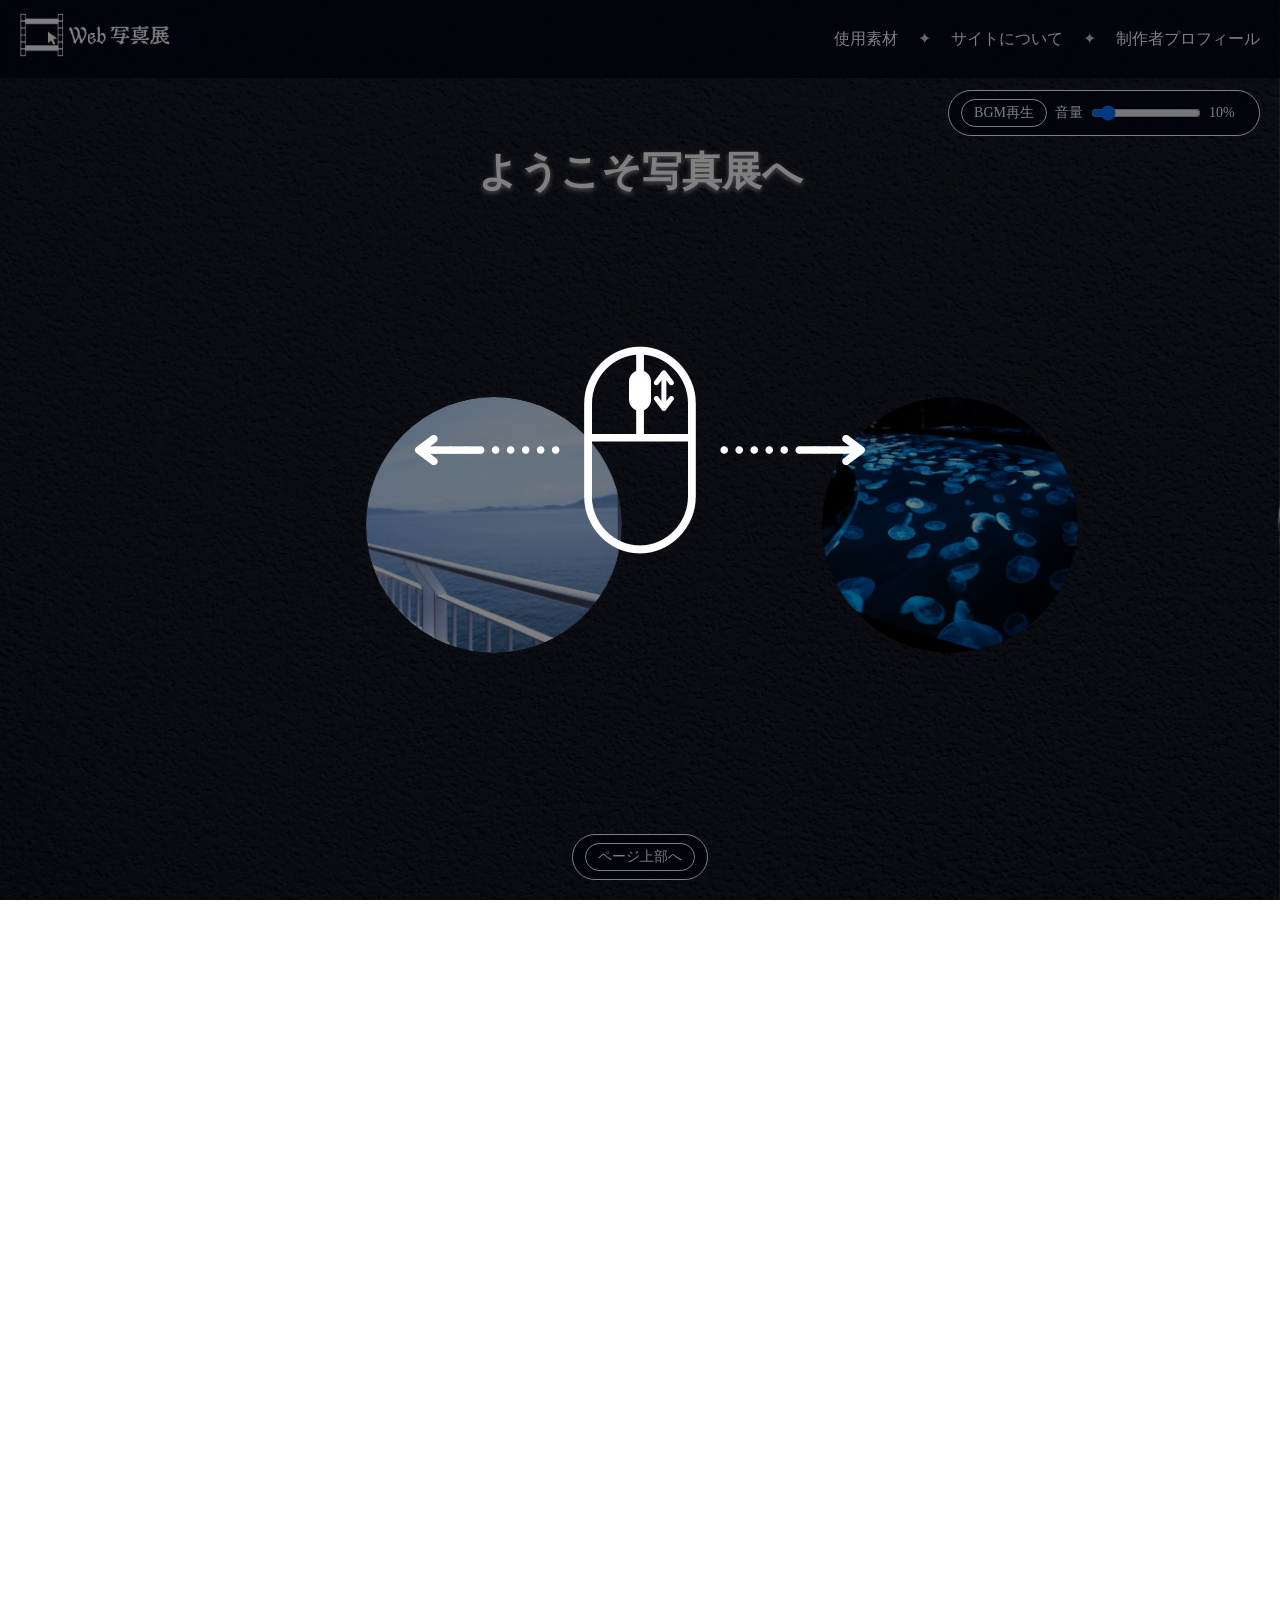
==== index.html @ 3558d945 "Add files via upload" ====
<!DOCTYPE html>
<html lang="ja">
<head>
    <meta charset="UTF-8">
    <meta name="viewport" content="width=device-width, initial-scale=1.0">
    <title>Web美術館</title>
    <link rel="stylesheet" href="all.css">
    <script src="all.js" defer></script>
</head>
<body>
    <img src="image/index.webp" class="body-bg" id="body-bg">
    <div class="overlay" id="overlay"></div>
    <!-- ヘッダー -->
    <header class="header">
        <div class="header-infomation">
            <a href="#home" class="logo">
                <img src="image/logoa.png" alt="ロゴ">
            </a>
            <button class="hamburger" id="hamburger" type="button" aria-label="メニューを開閉" aria-expanded="false">
                <span></span>
                <span></span>
                <span></span>
            </button>
            <nav class="nav">
                <ul>
                    <li><a href="credits.html">使用素材</a></li>
                    <li class="nav-separator" aria-hidden="true">✦</li>
                    <li><a href="about.html">サイトについて</a></li>
                    <li class="nav-separator" aria-hidden="true">✦</li>
                    <li><a href="profile.html">制作者プロフィール</a></li>
                </ul>
            </nav> 
        </div>
    </header>
    <!-- BGM -->
    <audio id="bgm" loop preload="auto">
        <source src="bgm/Le-Musee.mp3" type="audio/mpeg">
    </audio>

    <div class="bgm-control control-panel">
        <button id="bgm-toggle" class="control-button" type="button">BGM再生</button>
        <label for="bgm-volume" class="bgm-volume-label">音量</label>
        <input id="bgm-volume" class="bgm-volume" type="range" min="0" max="100" value="10">
        <span id="bgm-volume-value" class="bgm-volume-value">10%</span>
    </div>
    <!-- ピクトグラム -->
    <div class="opening" id="opening">
        <img src="image/pictogram.png">
    </div>
    <!-- メイン -->
    <main id="page-content">
        <h1 id="page-title">
            ようこそ写真展へ
        </h1>
        <div class="section">
            <div class="track" id="gallery-track"></div>
          </div>      
    </main>
    <div class="popup" id="popup">

  <div class="popup-content">

    <!-- 閉じる -->
    <button
      class="close-btn"
      id="popup-close"
      type="button"
      aria-label="閉じる"
    >
      &times;
    </button>

    <!-- 写真・説明 -->
    <div class="popup-flex">
      <!-- スマホではここを左右スワイプ -->
      <div
        class="popup-image"
        id="popup-swipe-area"
      >
        <img
          id="popup-image"
          src=""
          alt=""
        >
      </div>
      <div class="popup-text">
        <h2 id="popup-title"></h2>
        <p id="popup-description"></p>
      </div>
    </div>
    <!-- PC用：下部ナビゲーション -->
    <div class="popup-navigation">
      <button
        class="popup-arrow"
        id="popup-prev"
        type="button"
        aria-label="前の写真"
      >
        &#10094;
      </button>
      <button
        class="popup-arrow"
        id="popup-next"
        type="button"
        aria-label="次の写真"
      >
        &#10095;
      </button>
    </div>
  </div>
</div>
    <!-- トップへ戻る -->
<div class="to-top-control control-panel">
  <a
    href="#home"
    class="control-button"
    id="back-home-button"
  >
    トップへ
  </a>
  <button
    class="control-button"
    type="button"
    onclick="window.scrollTo({top:0,behavior:'smooth'})"
  >
    ページ上部へ
  </button>
</div>
</body>
</html>
---- all.css ----
/* 全体リセット */
* {
    margin: 0;
    padding: 0;
    box-sizing: border-box;
  }

  body {
    font-family: "Kaisei HarunoUmi";
    line-height: 1.6;
    margin: 0;
    min-height: 100vh;
    min-height: var(--page-height);
  }

.body-bg {
  position: fixed;
  inset: 0;
  width: 100%;
  height: 100%;
  object-fit: cover;
  z-index: -999;
  pointer-events: none;
}
  main {
    margin-top: 140px; 
  }

  @media (max-width: 768px) {
    main {
      margin-top: 150px;
    }
  }

  @font-face {
    font-family: "Kaisei HarunoUmi";
    src: url('font/KaiseiHarunoUmi-Regular.ttf') format('truetype');
    font-weight: normal;
    font-style: normal;
  }

  /* ===== 背景 ===== */
.overlay {
  position: fixed;
  inset: 0;
  width: 100%;
  height: 100%;
  background-repeat: repeat-y;
  background-size: 100% auto;
  background-position: center top;
  pointer-events: none;
  z-index: 10;
}

.overlay-horizontal {
  position: fixed;
  top: 0;
  left: 0;
  width: 100%;
  height: 100%;
  background-repeat: repeat-x;
  background-size: auto 100%;
  background-position: left center;
}



.index{
  background-image: url('image/indexback.jpeg');
}
  /* ===== ヘッダー ===== */
  .header {
    position:  fixed;
    top: 0;
    width: 100%;
    z-index: 1000;
    background-color: rgba(0, 4, 20, 0.8);
    background-size: auto 50px;
    padding: 10px 20px;
  }
  
  .header-infomation {
    display: flex;
    justify-content: space-between;
    align-items: center;
    color: #fff;
  }
  
  .logo img {
    width: auto;
    height: 50px;
  }

/* ===== ハンバーガーボタン ===== */
.hamburger {
  display: none;
  flex-direction: column;
  justify-content: space-between;
  width: 28px;
  height: 20px;
  background: none;
  border: none;
  cursor: pointer;
}

.hamburger span {
  width: 100%;
  height: 2px;
  background-color: #fff;
  border-radius: 999px;
  transition: transform 0.25s ease, opacity 0.25s ease;
}

.hamburger.active span:nth-child(1) {
  transform: translateY(9px) rotate(45deg);
}

.hamburger.active span:nth-child(2) {
  opacity: 0;
}

.hamburger.active span:nth-child(3) {
  transform: translateY(-9px) rotate(-45deg);
}

/* ナビ（PC版） */
.nav ul {
  display: flex;
  align-items: center; 
  list-style: none;
}

.nav ul li {
  margin-left: 20px;
}

.nav ul li.nav-separator {
  margin-left: 20px;
  color: #fff;
  opacity: 0.8;
}

.nav ul li a {
  position: relative;
  display: inline-block;
  color: #fff;
  text-decoration: none;
  display: block;
  padding: 8px 0;
}
.nav ul li a::after {
  content: "";
  position: absolute;
  left: 0;
  bottom: -2px;
  width: 100%;
  height: 1px;
  background-color: currentColor;
  transform: scaleX(0);
  transform-origin: right;
  transition: transform 0.3s ease;
}

.nav ul li a:hover::after {
  transform: scaleX(1);
  transform-origin: left;
}
/* ナビ（スマホ版） */
@media (max-width: 768px) {
  .header-infomation {
    position: relative;
    flex-wrap: wrap;
    gap: 10px;
  }

  .hamburger {
    display: flex;
  }

  .nav {
    position: absolute;
    top: 100%;
    left: 0;
    width: 100%;
    padding: 16px 20px;
    background-color: rgba(0, 4, 20, 0.8);
    opacity: 0;
    transform: translateY(-20px);
    visibility: hidden;
    transition: opacity 0.3s ease, transform 0.3s ease;
    pointer-events: none;
    border-radius: 12px;
  }

  .nav.active {
    opacity: 1;
    transform: translateY(0);
    visibility: visible;
    pointer-events: auto;
  }

  .nav ul {
    flex-direction: column;
    margin-top: 8px;
    align-items: stretch; 
  }

  .nav ul li {
    margin: 10px 0 0 0;
    padding: 10px 0;
  }

  .nav ul li.nav-separator {
    display: none;
  }
}

/* ===== 共通コントロール ===== */
.control-panel {
  position: fixed;
  display: flex;
  align-items: center;
  gap: 8px;
  padding: 8px 12px;
  border: 1px solid #fff;
  border-radius: 999px;
  background-color: rgba(0, 4, 20, 0.8);
  color: #fff;
  z-index: 900;
  transition: background-color 0.2s ease;
}

.control-panel:hover {
  background-color: rgba(0, 4, 20, 1);
}

.control-button {
  display: inline-flex;
  align-items: center;
  justify-content: center;
  padding: 6px 12px;
  border: 1px solid #fff;
  border-radius: 999px;
  background: transparent;
  color: #fff;
  font-family: inherit;
  font-size: 14px;
  line-height: 1;
  text-decoration: none;
  cursor: pointer;
  transition: background-color 0.2s ease;
}

.control-button:hover {
  background-color: rgba(255, 255, 255, 0.12);
}

/* ===== BGMコントロール ===== */
.bgm-control {
  top: 90px;
  right: 20px;
}

.bgm-volume-label {
  font-size: 14px;
}

.bgm-volume {
  width: 110px;
}

.bgm-volume-value {
  min-width: 38px;
  font-size: 14px;
}

/* ===== トップへ戻る ===== */
.to-top-control {
  left: 50%;
  bottom: 20px;
  transform: translateX(-50%);
}
.to-top-control .control-button {
  white-space: nowrap;
}

/* スマホ */
@media (max-width: 768px) {
  .bgm-control,
  .to-top-control {
    position: fixed;
    right: 14px;
    left: auto;
    display: flex;
    align-items: center;
    gap: 8px;
    width: auto;
    min-width: 0;
    padding: 8px 12px;
    border-radius: 999px;
    z-index: 1001;
  }

  .bgm-control {
    top: auto;
    bottom: 14px;
  }

  .to-top-control {
    top: auto;
    bottom: 14px;
    left: auto;
    right: 14px;
    transform: none;
  }

  body.has-bgm .to-top-control {
    bottom: 74px;
  }
}


/* ===== オープニング ===== */
.opening{
  position: fixed;
  inset: 0;
  z-index: 9999;
  display: flex;
  justify-content: center;
  align-items: center;
  background: rgba(0,0,0,0.5);
  opacity: 1;
  visibility: visible;
  transition:
    opacity 1.8s ease,
    visibility 1.8s ease;
}

/* 消える */
.opening.hide{
  opacity: 0;
  visibility: hidden;
  pointer-events: none;
}

/* 画像 */
.opening img{
  width: min(500px, 80vw);
  max-width: 100%;
}

/*スマホ*/
@media (max-width: 768px){

  .opening{
    display: none;
  }
}

/* ===== テキスト ===== */
h1 {
  color: #fff;
  position: fixed;
  width: 100%;
  text-align: center;
  font-size: 40px;
  text-shadow: 0px 2px 5px #ffffff9d;
  z-index: 500;
}

h2 {
  font-size: 35px;
}

@media (max-width: 767px) {
  h1 {
    font-size: 35px;
    position: relative;
    z-index: 500;
  }

  h2 {
    font-size: 25px;
  }
}
/* ===== 写真スクロール ===== */

/* スクロールの慣性を安定させる */
html {
  scroll-behavior: auto;
  -webkit-overflow-scrolling: touch;
}

.section {
  padding-top: 150px;
  position: fixed;
  top: 0;
  left: 0;
  width: 100%;
  height: 100vh;
  overflow: hidden;
  z-index: 20;
}

.track {
  display: flex;
  align-items: center;
  height: 100%;
  gap: 20px;
  will-change: transform;
}

.track a {
  display: block;
  cursor: pointer;
}

.track .img-wrap {
  position: relative;
  display: block;
  width: 20vw;
  aspect-ratio: 1 / 1;
  border-radius: 50%;
  overflow: hidden;
  flex-shrink: 0;
  transition: transform 0.3s ease;
}

.track .img-wrap img {
  width: 100%;
  height: 100%;
  object-fit: cover;
  border-radius: 50%;
  transition: transform 0.2s ease;
}

.track .img-wrap-square {
  position: relative;
  display: block;
  width: 20vw;
  overflow: hidden;
  flex-shrink: 0;
  transition: transform 0.3s ease;
}

.square {
  aspect-ratio: 1 / 1;
  object-fit: contain;
}

.square img{
  object-fit: contain;
}

.track .img-wrap-square img {
  width: 100%;
  height: 100%;
  object-fit: cover;
  object-fit: contain;
  transition: transform 0.2s ease;
}

.c-bnr.bg {
  position: relative;
}

.c-bnr.bg::before,
.c-bnr.bg::after {
  content: "";
  position: absolute;
  inset: 0;
  margin: auto;
  opacity: 0;
  transition: 0.3s cubic-bezier(0.45, 0, 0.55, 1);
  border-radius: 50%;
}

.c-bnr.bg::before {
  background: rgba(0, 0, 0, 0.6);
  z-index: 100;
}

.c-bnr.bg::after {
  position: absolute;
  inset: 0;
  content: attr(data-text);
  white-space: pre-line;
  display: flex;
  justify-content: center;
  align-items: center;
  color: #fff;
  font-size: 22px;
  text-align: center;
  line-height: 1.4;
  padding: 0 12px;
  z-index: 110;
}


/* PC */
@media (min-width: 768px) {
  .track {
    gap: 200px;
  }

  .track a:active{
    transform: scale(0.95);
  }

  .c-bnr.bg:hover::before,
  .c-bnr.bg:hover::after {
    opacity: 1;
  }

  .img-wrap:hover {
    transform: scale(1.2);
    box-shadow: 0 0 40px rgba(255,255,255,0.4);
  }

  .img-wrap-square:hover {
    transform: scale(1.2);
  }
}
  
/*スマホ*/
@media (max-width: 767px) {

  .section {
    display: flex;
    justify-content: center;
    position: relative;
    height: auto;
    padding: 80px 0;
  }

  .track {
    width: 100%;
    flex-direction: column;
    align-items: center;
    gap: 100px;
    transform: none !important;
  }

  .track .img-wrap {
    width: 70%; 
    max-width: 400px;
  }

  .track .img-wrap-square {
    width: 70%; 
    max-width: 400px;
  }

  .track img {
    width: 100%; 
  }
 
  .track a {
    display: flex;
    justify-content: center;
    width: 100%;
  }

  .c-bnr.bg::before,
  .c-bnr.bg::after {
    opacity: 1;
  }
}


/* ===== ポップアップ ===== */

/* クリックする画像 */
.popup-trigger {
  width: 300px;
  cursor: pointer;
}

/* 背景 */
.popup {
  position: fixed;
  inset: 0;
  display: flex;
  justify-content: center;
  align-items: center;
  padding: 28px;
  box-sizing: border-box;
  background: rgba(0, 0, 0, 0.925);
  opacity: 0;
  visibility: hidden;
  transition: 0.3s;
  z-index: 9999;
}

/* 表示状態 */
.popup.active {
  opacity: 1;
  visibility: visible;
}

/* ポップアップ本体 */
.popup-content {
  position: relative;
  width: 100%;
  height: 100%;
  max-width: 1200px;
  padding: 10px;
  display: flex;
  flex-direction: column;
  align-items: center;
  justify-content: center;
  overflow: visible;
  color: #fff;
  pointer-events: none;
}

.popup-text{
  text-align: center;
  pointer-events: auto;
}

/* ×ボタン */
.close-btn {
  position: absolute;
  top: 0px;
  right: 0px;
  width: 50px;
  height: 50px;
  border: none;
  border-radius: 50%;
  background: #fff;
  box-shadow: 0 4px 12px rgba(0, 0, 0, 0.25);
  font-size: 30px;
  line-height: 1;
  color: #000414;
  display: flex;
  justify-content: center;
  align-items: center;
  cursor: pointer;
  transition: 0.2s;
  pointer-events: auto;
}

.close-btn:hover {
  transform: scale(1.1);
}

/* PC*/
.popup-flex {
  display: flex;
  gap: 30px;
  align-items: center;
  min-height: 0;
  flex: 1;
  overflow-y: auto;
  justify-content: center;
}

.popup-image {
  flex: 0 0 auto;
  height: 100%;
  aspect-ratio: 1 / 1;
  overflow: hidden;
  display: flex;
  align-items: center;
  justify-content: center;
}

.popup-image img {
  display: block;
  max-width: 100%;
  max-height: 100%;
  width: auto;
  height: auto;
  object-fit: contain;
  pointer-events: auto;
}

.popup-text {
  flex: 1;
  justify-content: center;
}

.popup-text h2 {
  margin: 0 0 15px;
  text-align: center;
}

.popup-text p {
  margin: 0;
  line-height: 1.8;
  text-align: center;
  white-space: pre-wrap;
}

/* PCのみ縦書き */
@media (min-width: 769px) {
  .popup-text {
    writing-mode: vertical-rl;
    text-orientation: upright;
    text-align: center;
  }

  .popup-text h2,
  .popup-text p {
    margin: 0 0 0 15px;
  }
}

/* スマホ */
@media (max-width: 768px) {
   .popup-image {
    height: auto;
  }

  .popup-content {
    justify-content: center;
  }

  .popup-flex {
    flex: none;
    height: auto;
    flex-direction: column;
    align-items: center;
    justify-content: center;
  }
}
/* ===== ポップアップ下部ナビゲーション ===== */

.popup-navigation {
  flex-shrink: 0;

  display: flex;
  justify-content: center;
  align-items: center;
  gap: 30px;

  width: 100%;
  min-height: 80px;
  padding-top: 15px;

  pointer-events: auto;
}

.popup-arrow {
  display: flex;
  justify-content: center;
  align-items: center;

  width: 56px;
  height: 56px;
  padding: 0;

  border: 1px solid rgba(255, 255, 255, 0.8);
  border-radius: 50%;

  background-color: rgba(0, 4, 20, 0.75);
  color: #fff;

  font-family: inherit;
  font-size: 32px;
  line-height: 1;

  cursor: pointer;
  pointer-events: auto;

  transition:
    background-color 0.2s ease,
    transform 0.2s ease;
}

.popup-arrow:hover {
  background-color: rgba(0, 4, 20, 1);
  transform: scale(1.1);
}

#popup-swipe-area {
  touch-action: pan-y;
}

.popup-image img {
  transition: opacity 0.18s ease;
}

.popup-image img.is-changing {
  opacity: 0;
}
/* スワイプ中にブラウザの横操作を発生させない */
#popup-swipe-area {
  touch-action: pan-y;
}

/* 写真切り替え時 */
.popup-image img {
  transition: opacity 0.18s ease;
}

.popup-image img.is-changing {
  opacity: 0;
}


/* ===== スマホ ===== */

@media (max-width: 768px) {

  /* スマホでは矢印を非表示 */
  .popup-arrow {
    display: none;
  }

  #popup-swipe-area {
    width: 100%;
    cursor: grab;
  }

  #popup-swipe-area:active {
    cursor: grabbing;
  }
}

/* ===== 欄外 ===== */
  
.site-main {
  margin: 100px auto; 
  min-width: 250px;
  padding: 20px;
  background-color: #000000d2;
  width: 80%;
  max-width: 1000px;
  z-index: 0;
}

.profile-content {
  display: flex; 
  flex-direction: row;
  align-items: flex-start;
  gap: 5%;
  margin-top: 20px;
}

.profile-content img {
  width: 40%;
}

.profile-content p {
  width: 55%;
  color: #fff;
  margin-top: 0;
}

@media (max-width: 768px) {
  .profile-content {
    flex-direction: column;
    align-items: center;
    justify-content: center;
    text-align: center;
  }

  .profile-content img {
    width: 80%;
  }

  .profile-content p {
    width: 80%;
    margin-top: 20px;
  }
}

.maintitle {
  color: #fff;
  position: relative;
  width: auto;
  text-align: left;
  font-size: 30px;
  text-shadow: none;
}

.maintext {
  color: #fff;
  text-align: left;
  margin-top: 50px;
  font-size: 20px;
}

.credits-link {
  display: block;
  color: #fff;
  font-size: 20px;
  text-decoration: none;
  margin-bottom: 10px;
  padding: 0 0 0 20px;
}

.credits-link:hover {
  text-decoration: underline;
}

@media (max-width: 768px) {
  .maintitle {
    font-size: 25px;
  }

  .maintext {
    font-size: 18px;
  }

  .credits-link {
    font-size: 18px;
    white-space: normal;
    overflow-wrap: break-word;
    word-break: break-word;
  }
}


/* ===== 改行 ===== */
.br-pc   { display: inline; }

@media (max-width: 768px) {
  .br-pc { display: none !important; }
}

.br-sp   { display: none; }

@media (max-width: 768px) {
  .br-sp { display: inline !important; }
}
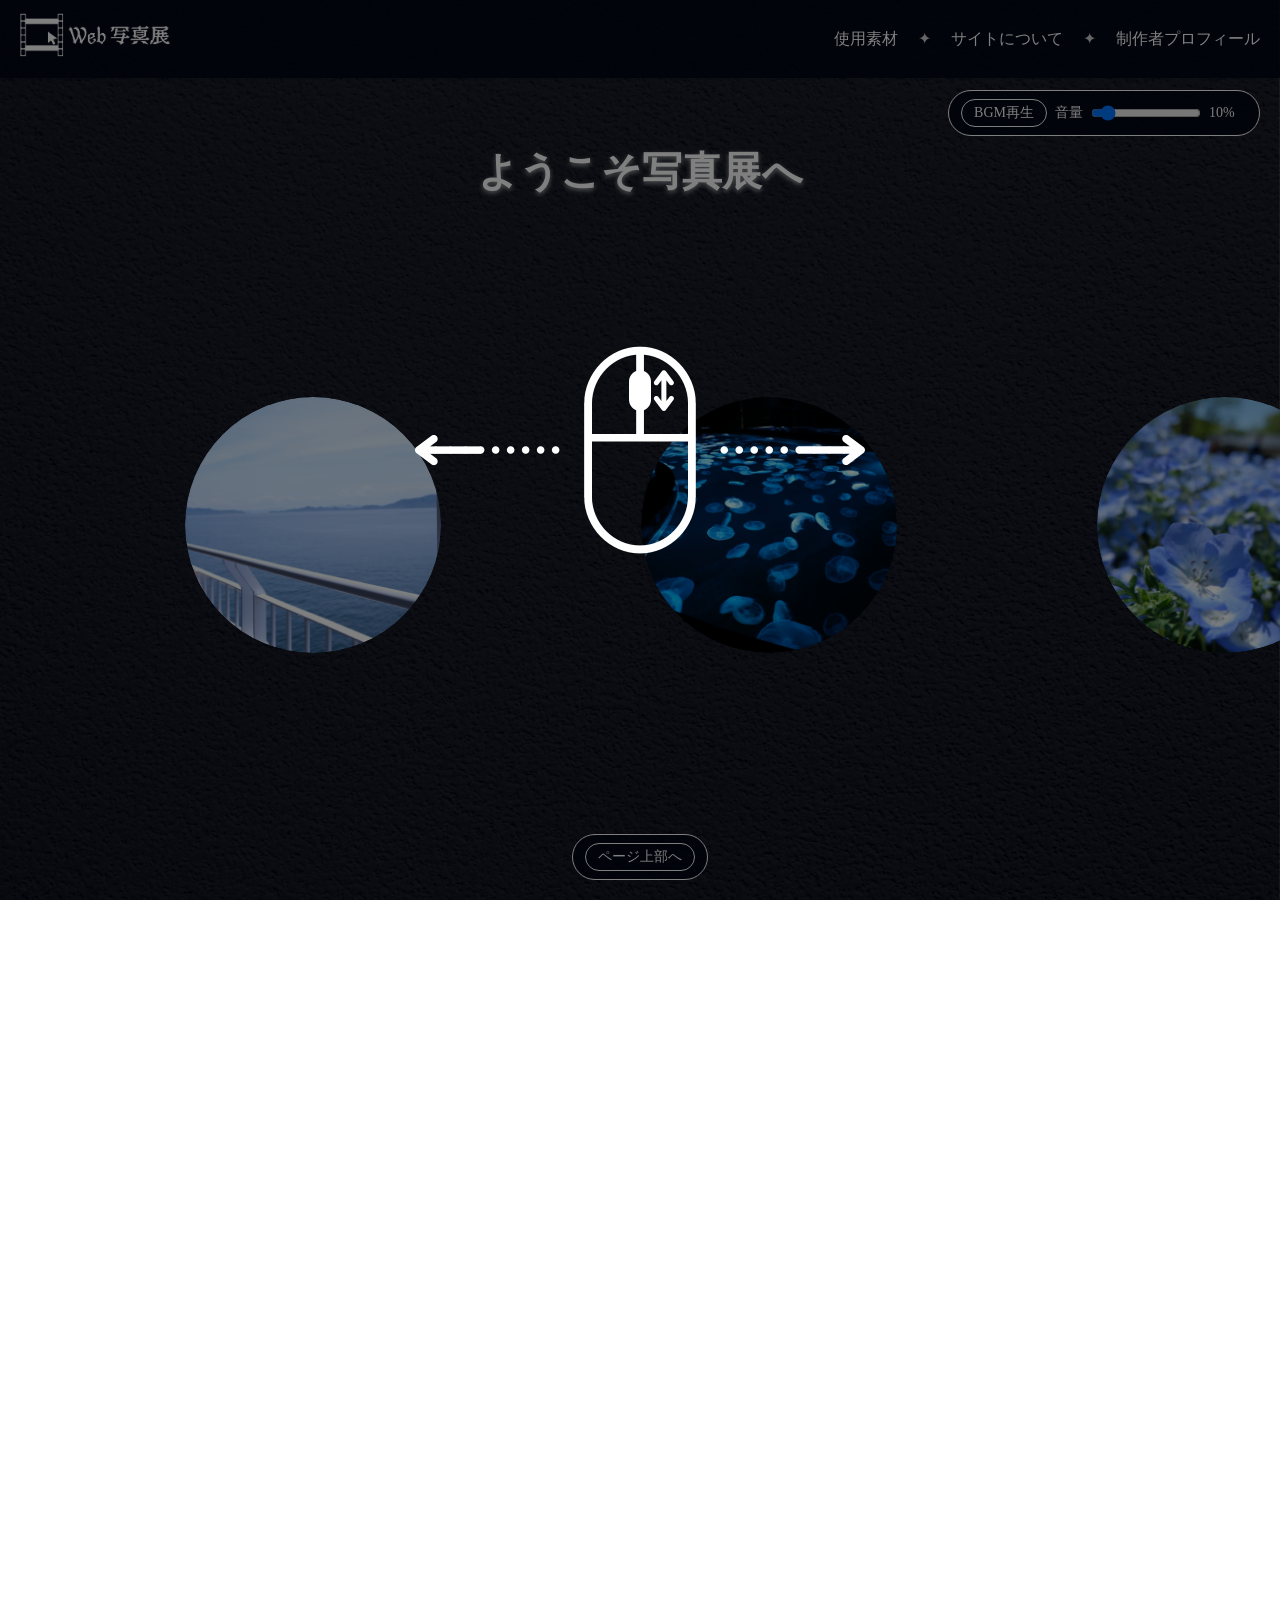
==== commit 9b61f46a: "Add files via upload" ====
--- a/index.html
+++ b/index.html
@@ -5,6 +5,7 @@
     <meta name="viewport" content="width=device-width, initial-scale=1.0">
     <title>Web美術館</title>
     <link rel="stylesheet" href="all.css">
+  	<link rel="icon" href="image/favicon.png">
     <script src="all.js" defer></script>
 </head>
 <body>
--- a/all.css
+++ b/all.css
@@ -5,23 +5,27 @@
     box-sizing: border-box;
   }
 
-  body {
+body {
     font-family: "Kaisei HarunoUmi";
     line-height: 1.6;
     margin: 0;
-    min-height: 100vh;
-    min-height: var(--page-height);
-  }
+
+    min-height: 100svh;
+    min-height: var(--page-height, 100svh);
+}
 
 .body-bg {
   position: fixed;
-  inset: 0;
-  width: 100%;
-  height: 100%;
+  top: 0;
+  left: 0;
+  width: 100%;
+  height: 100vh;
+  min-height: 100dvh;
   object-fit: cover;
   z-index: -999;
   pointer-events: none;
 }
+
   main {
     margin-top: 140px; 
   }
@@ -44,7 +48,7 @@
   position: fixed;
   inset: 0;
   width: 100%;
-  height: 100%;
+  height: 100dvh;
   background-repeat: repeat-y;
   background-size: 100% auto;
   background-position: center top;
@@ -57,7 +61,7 @@
   top: 0;
   left: 0;
   width: 100%;
-  height: 100%;
+  height: 100dvh;
   background-repeat: repeat-x;
   background-size: auto 100%;
   background-position: left center;
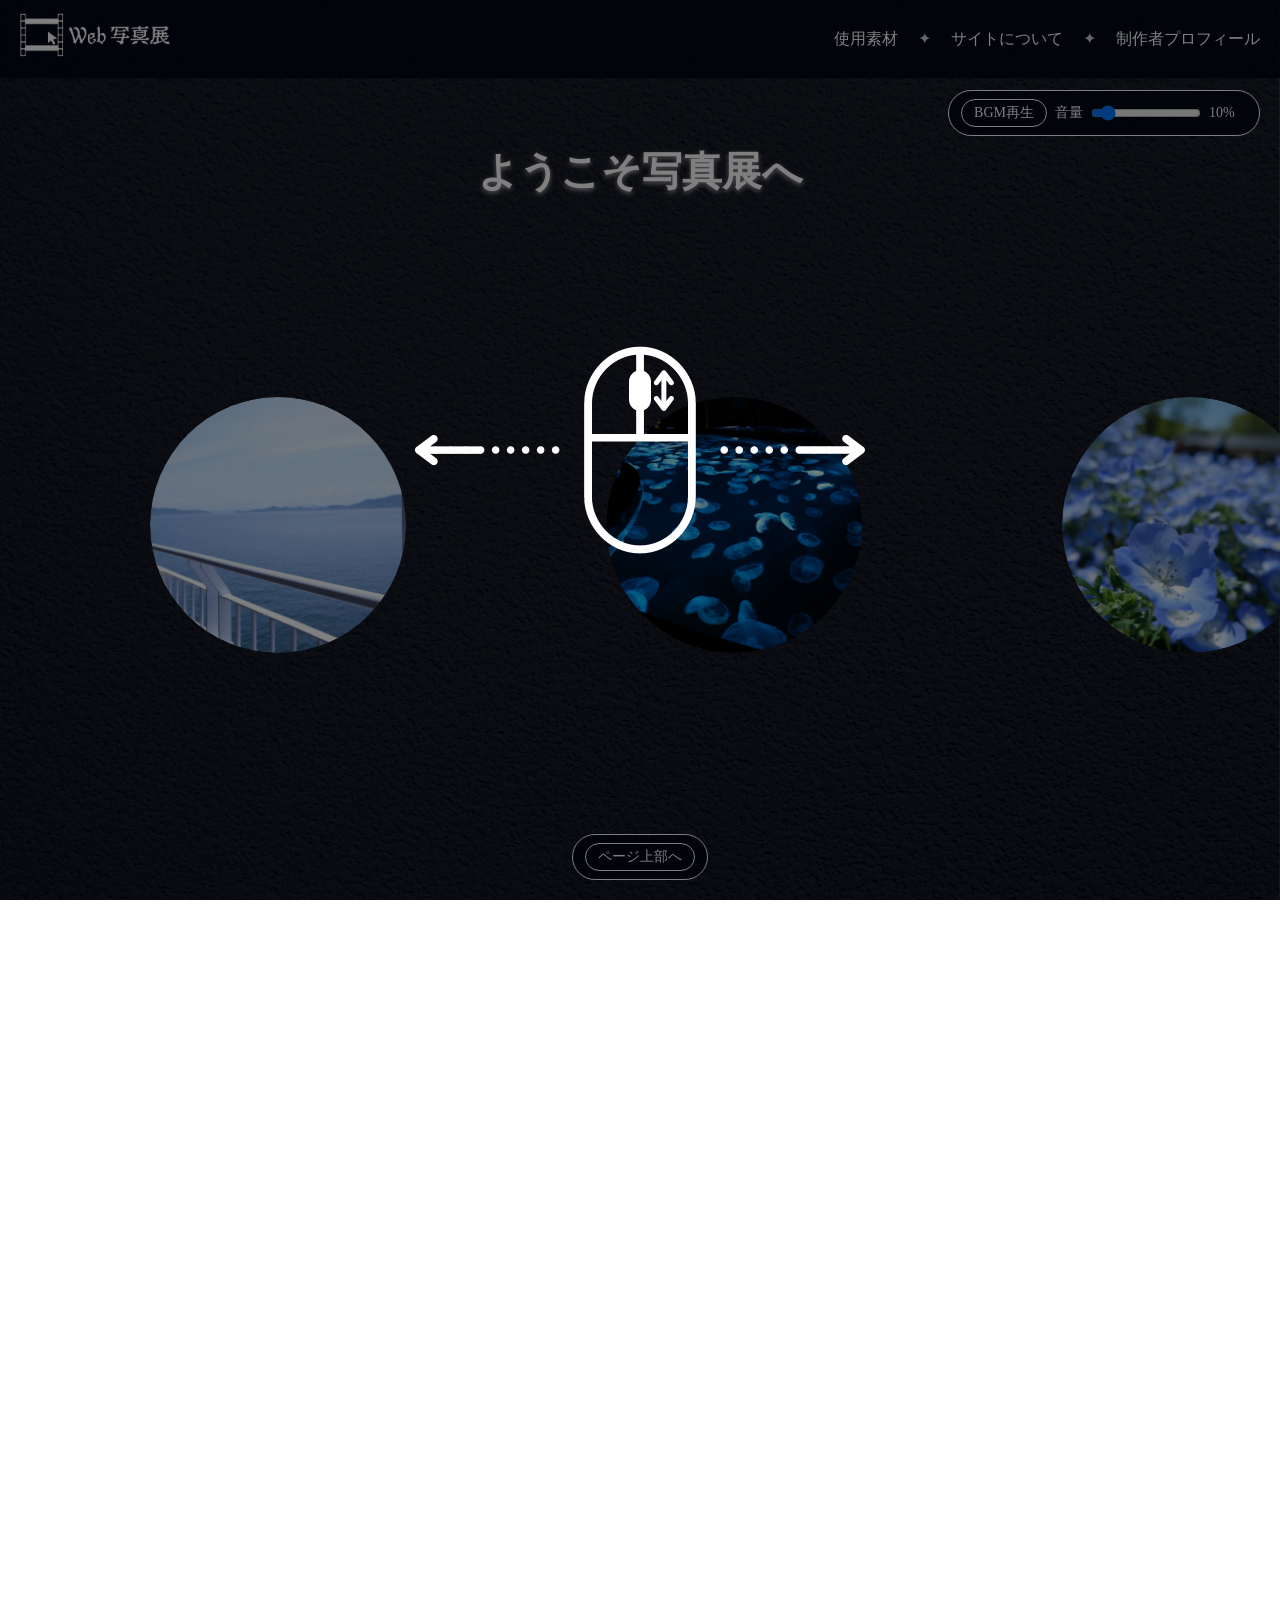
==== commit e2f1e267: "Add files via upload" ====
--- a/index.html
+++ b/index.html
@@ -5,7 +5,7 @@
     <meta name="viewport" content="width=device-width, initial-scale=1.0">
     <title>Web美術館</title>
     <link rel="stylesheet" href="all.css">
-  	<link rel="icon" href="image/favicon.png">
+  	<link rel="icon" type="image/png" href="./image/favicon.png">
     <script src="all.js" defer></script>
 </head>
 <body>
